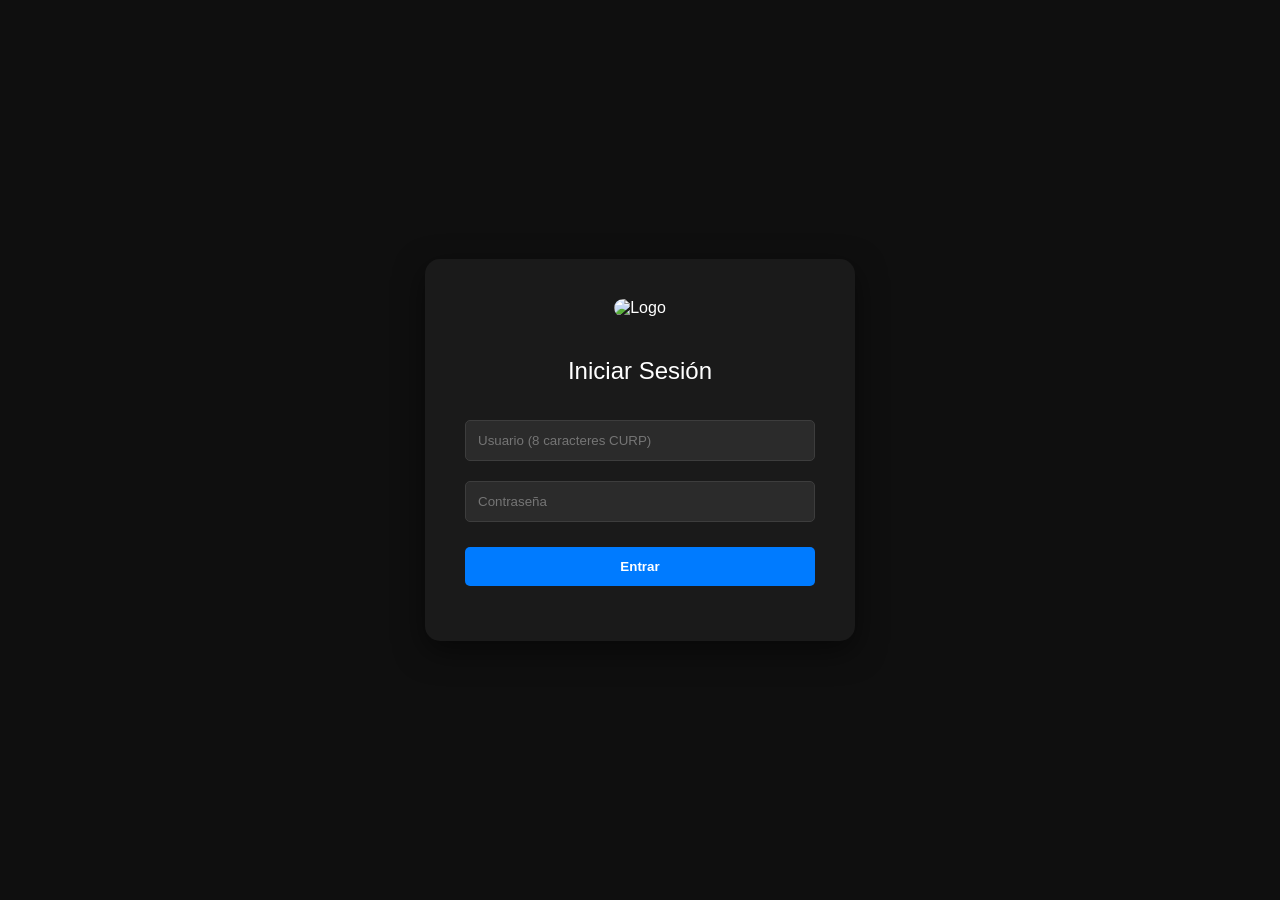
==== index.html @ 167ec00f "Add files via upload Primer despliegue de TukurForge" ====
<!DOCTYPE html>
<html lang="es">
<head>
    <meta charset="UTF-8">
    <meta name="viewport" content="width=device-width, initial-scale=1.0">
    <title>Acceso | TukurForge Tech</title>
    <link rel="stylesheet" href="style.css">
</head>
<body>
    <div class="login-container">
        <img id="brand-logo" src="https://echyplrboxmckxljtkgg.supabase.co/storage/v1/object/public/assets/TukurForge%20Tech/TukurForge%20Tech.jpeg" alt="Logo">
        
        <form id="login-form">
            <h2>Iniciar Sesión</h2>
            <input type="text" id="user-login" placeholder="Usuario (8 caracteres CURP)" required>
            <input type="password" id="password" placeholder="Contraseña" required>
            <button type="submit">Entrar</button>
        </form>
        
        <p id="message"></p>
    </div>
</body>
</html>
---- style.css ----
body {
    margin: 0;
    padding: 0;
    font-family: 'Segoe UI', Tahoma, Geneva, Verdana, sans-serif;
    background: #0f0f0f; /* Negro profundo corporativo */
    display: flex;
    justify-content: center;
    align-items: center;
    height: 100vh;
    color: white;
}

.login-container {
    background: #1a1a1a;
    padding: 40px;
    border-radius: 15px;
    box-shadow: 0 10px 30px rgba(0,0,0,0.5);
    text-align: center;
    width: 350px;
}

#brand-logo {
    width: 150px;
    margin-bottom: 20px;
    border-radius: 10px;
}

h2 { margin-bottom: 25px; font-weight: 300; }

input {
    width: 100%;
    padding: 12px;
    margin: 10px 0;
    background: #2b2b2b;
    border: 1px solid #3d3d3d;
    border-radius: 5px;
    color: white;
    box-sizing: border-box; /* Evita que el input se salga del cuadro */
}

button {
    width: 100%;
    padding: 12px;
    background: #007bff; /* Azul profesional */
    border: none;
    border-radius: 5px;
    color: white;
    font-weight: bold;
    cursor: pointer;
    margin-top: 15px;
    transition: 0.3s;
}

button:hover { background: #0056b3; }

#message { margin-top: 15px; font-size: 0.9em; color: #ff4d4d; }
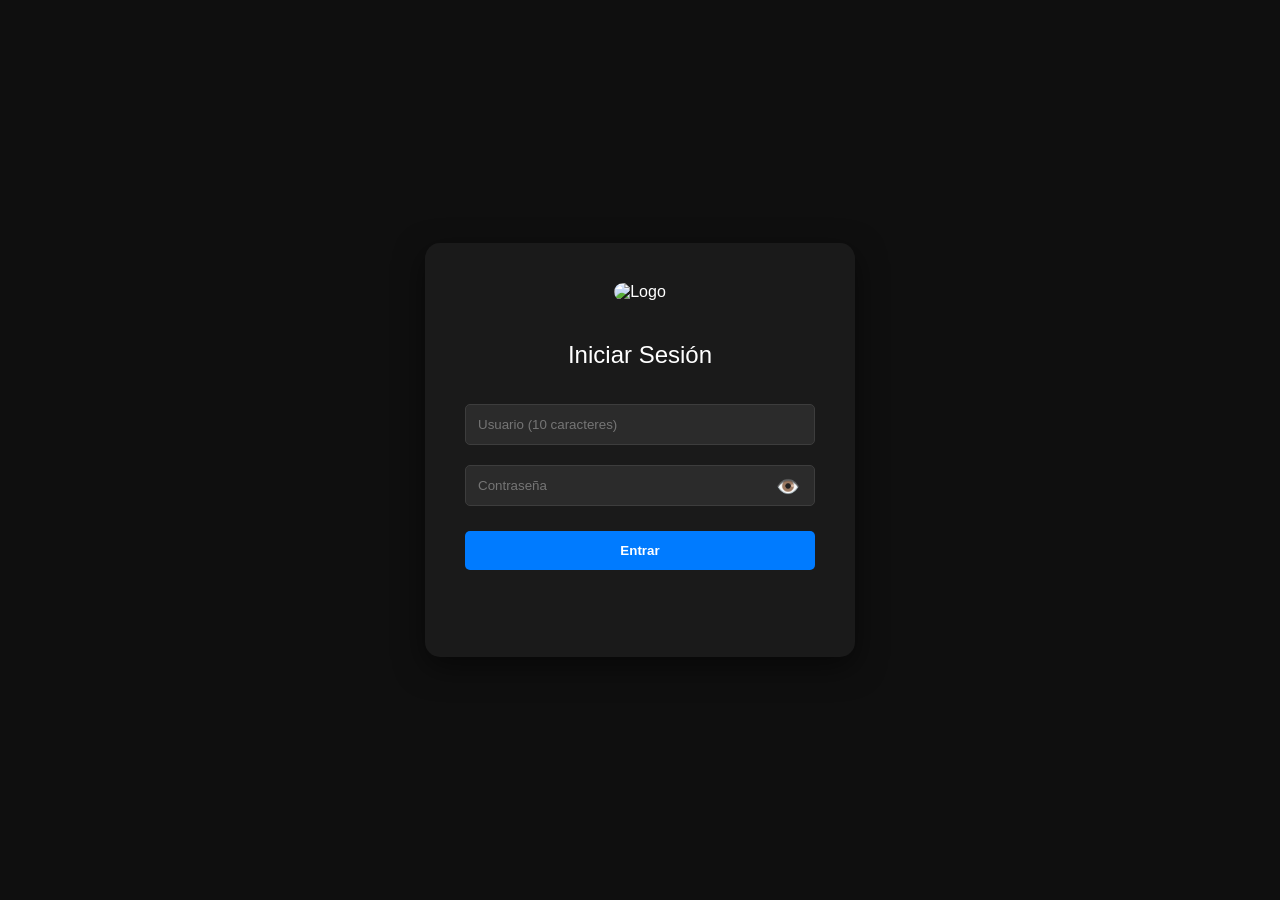
==== commit dfdc675a: "Add files via upload" ====
--- a/index.html
+++ b/index.html
@@ -7,17 +7,30 @@
     <link rel="stylesheet" href="style.css">
 </head>
 <body>
-    <div class="login-container">
+    <div id="splash-screen" class="hidden">
+        <video id="splash-video" muted playsinline>
+            <source src="https://echyplrboxmckxljtkgg.supabase.co/storage/v1/object/public/assets/TukurForge%20Tech/TukurForge%20Tech.mp4" type="video/mp4">
+        </video>
+    </div>
+
+    <div class="login-container" id="login-box">
         <img id="brand-logo" src="https://echyplrboxmckxljtkgg.supabase.co/storage/v1/object/public/assets/TukurForge%20Tech/TukurForge%20Tech.jpeg" alt="Logo">
         
         <form id="login-form">
             <h2>Iniciar Sesión</h2>
-            <input type="text" id="user-login" placeholder="Usuario (8 caracteres CURP)" required>
-            <input type="password" id="password" placeholder="Contraseña" required>
-            <button type="submit">Entrar</button>
+            <input type="text" id="user-login" placeholder="Usuario (10 caracteres)" required maxlength="10">
+            
+            <div class="password-wrapper">
+                <input type="password" id="password" placeholder="Contraseña" required>
+                <button type="button" id="togglePassword" class="eye-btn" title="Ver contraseña">👁️</button>
+            </div>
+
+            <button type="submit" id="btn-entrar">Entrar</button>
         </form>
         
         <p id="message"></p>
     </div>
+
+    <script src="script.js"></script>
 </body>
 </html>
--- a/style.css
+++ b/style.css
@@ -1,13 +1,14 @@
 body {
     margin: 0;
     padding: 0;
-    font-family: 'Segoe UI', Tahoma, Geneva, Verdana, sans-serif;
-    background: #0f0f0f; /* Negro profundo corporativo */
+    font-family: 'Segoe UI', sans-serif;
+    background: #0f0f0f;
     display: flex;
     justify-content: center;
     align-items: center;
     height: 100vh;
     color: white;
+    overflow: hidden;
 }
 
 .login-container {
@@ -17,6 +18,7 @@
     box-shadow: 0 10px 30px rgba(0,0,0,0.5);
     text-align: center;
     width: 350px;
+    z-index: 10;
 }
 
 #brand-logo {
@@ -35,13 +37,32 @@
     border: 1px solid #3d3d3d;
     border-radius: 5px;
     color: white;
-    box-sizing: border-box; /* Evita que el input se salga del cuadro */
+    box-sizing: border-box;
 }
 
-button {
+/* Contenedor Contraseña y Ojo */
+.password-wrapper {
+    position: relative;
+    width: 100%;
+}
+
+.eye-btn {
+    position: absolute;
+    right: 10px;
+    top: 50%;
+    transform: translateY(-50%);
+    background: none;
+    border: none;
+    color: #888;
+    cursor: pointer;
+    padding: 5px;
+    font-size: 1.2em;
+}
+
+button[type="submit"] {
     width: 100%;
     padding: 12px;
-    background: #007bff; /* Azul profesional */
+    background: #007bff;
     border: none;
     border-radius: 5px;
     color: white;
@@ -51,6 +72,34 @@
     transition: 0.3s;
 }
 
-button:hover { background: #0056b3; }
+button[type="submit"]:hover { background: #0056b3; }
 
-#message { margin-top: 15px; font-size: 0.9em; color: #ff4d4d; }+#message { margin-top: 15px; font-size: 0.9em; min-height: 1.2em; }
+
+/* Splash Screen */
+#splash-screen {
+    position: fixed;
+    top: 0;
+    left: 0;
+    width: 100%;
+    height: 100vh;
+    background: #000;
+    display: flex;
+    justify-content: center;
+    align-items: center;
+    z-index: 9999;
+}
+
+#splash-video {
+    width: 100%;
+    max-width: 800px;
+    height: auto;
+}
+
+.hidden { display: none !important; }
+
+.fade-out {
+    opacity: 0;
+    transform: scale(0.95);
+    transition: 0.5s ease;
+}
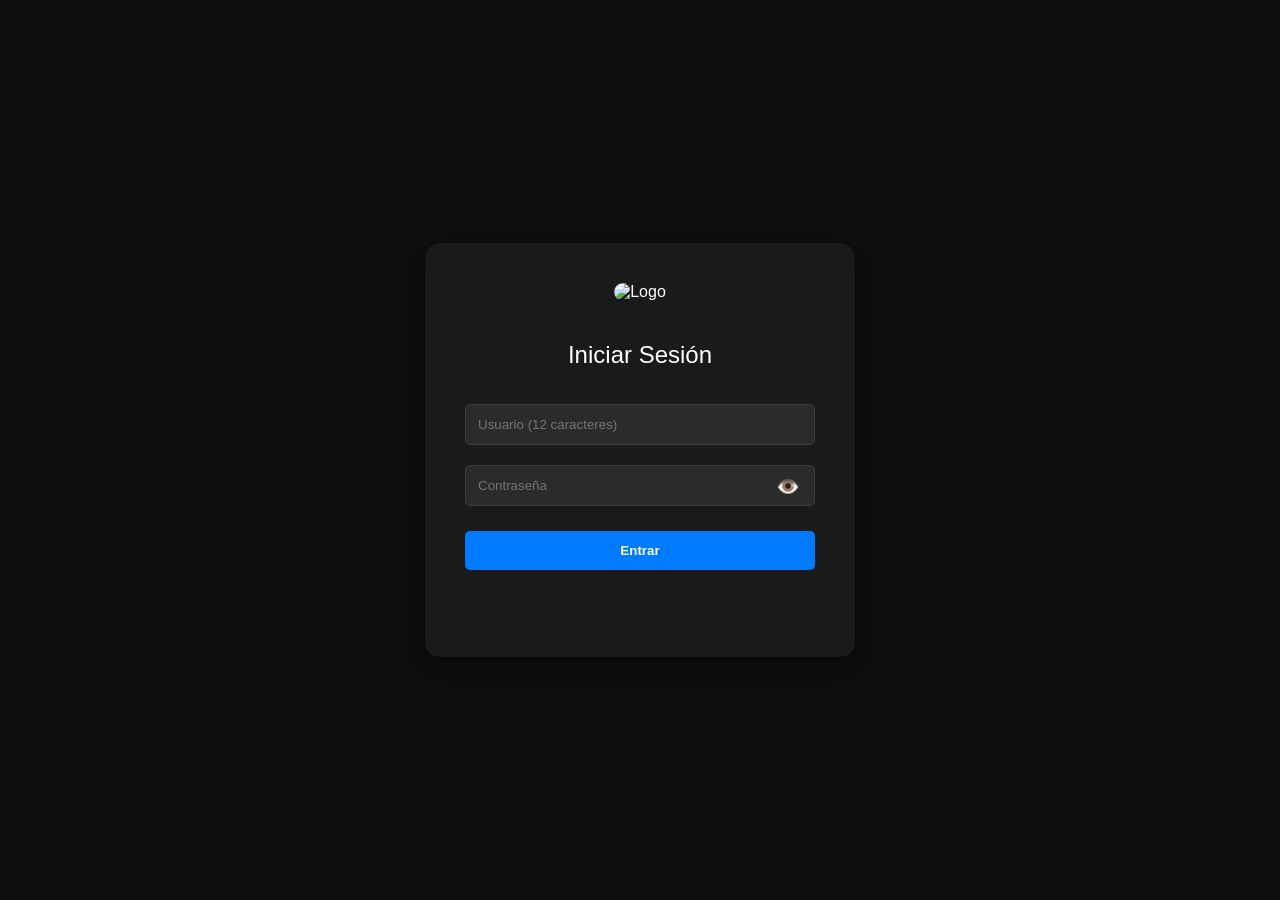
==== commit 098bef30: "Add files via upload" ====
--- a/index.html
+++ b/index.html
@@ -18,7 +18,7 @@
         
         <form id="login-form">
             <h2>Iniciar Sesión</h2>
-            <input type="text" id="user-login" placeholder="Usuario (10 caracteres)" required maxlength="10">
+            <input type="text" id="user-login" placeholder="Usuario (12 caracteres)" required maxlength="12">
             
             <div class="password-wrapper">
                 <input type="password" id="password" placeholder="Contraseña" required>
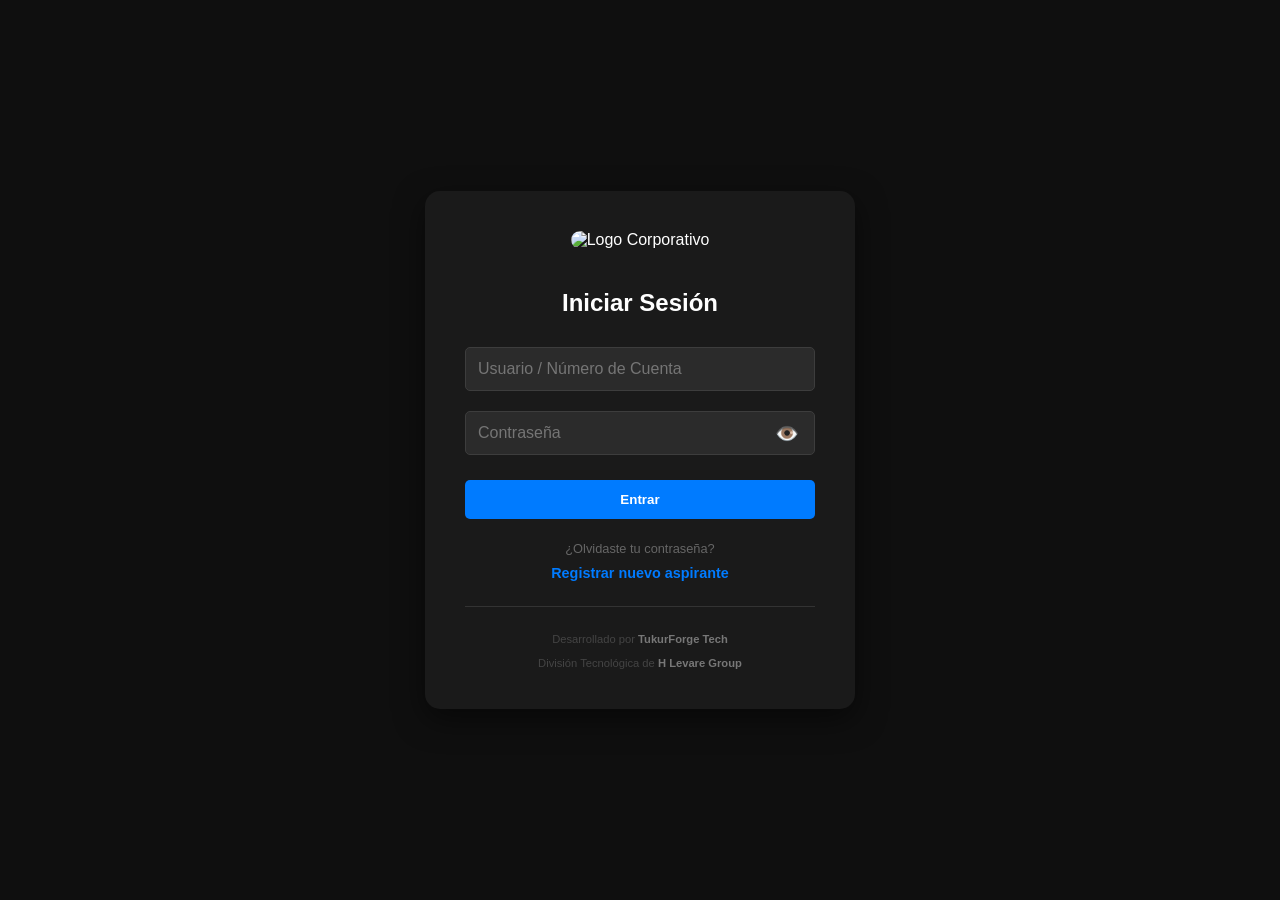
==== commit 5fdaaa33: "Add files via upload" ====
--- a/index.html
+++ b/index.html
@@ -3,34 +3,41 @@
 <head>
     <meta charset="UTF-8">
     <meta name="viewport" content="width=device-width, initial-scale=1.0">
-    <title>Acceso | TukurForge Tech</title>
+    <title>Acceso Unificado | H Levare Group</title>
     <link rel="stylesheet" href="style.css">
 </head>
 <body>
     <div id="splash-screen" class="hidden">
         <video id="splash-video" muted playsinline>
-            <source src="https://echyplrboxmckxljtkgg.supabase.co/storage/v1/object/public/assets/TukurForge%20Tech/TukurForge%20Tech.mp4" type="video/mp4">
+            <source src="https://echyplrboxmckxljtkgg.supabase.co/storage/v1/object/public/assets/TukurForge_Tech/TukurForge_Tech_Negro.mp4" type="video/mp4">
         </video>
     </div>
 
     <div class="login-container" id="login-box">
-        <img id="brand-logo" src="https://echyplrboxmckxljtkgg.supabase.co/storage/v1/object/public/assets/TukurForge%20Tech/TukurForge%20Tech.jpeg" alt="Logo">
+        <img id="brand-logo" src="https://echyplrboxmckxljtkgg.supabase.co/storage/v1/object/public/assets/TukurForge_Tech/TukurForge_Tech_Negro.jpeg" alt="Logo Corporativo">
+        <h2 id="welcome-text">Iniciar Sesión</h2>
         
         <form id="login-form">
-            <h2>Iniciar Sesión</h2>
-            <input type="text" id="user-login" placeholder="Usuario (12 caracteres)" required maxlength="12">
-            
+            <input type="text" id="user-login" placeholder="Usuario / Número de Cuenta" required maxlength="14">
             <div class="password-wrapper">
                 <input type="password" id="password" placeholder="Contraseña" required>
-                <button type="button" id="togglePassword" class="eye-btn" title="Ver contraseña">👁️</button>
+                <button type="button" id="togglePassword" class="eye-btn">👁️</button>
             </div>
-
             <button type="submit" id="btn-entrar">Entrar</button>
         </form>
         
         <p id="message"></p>
+
+        <div class="footer-links">
+            <a href="#" class="secondary-link">¿Olvidaste tu contraseña?</a><br>
+            <a href="registro.html" class="primary-link"><strong>Registrar nuevo aspirante</strong></a>
+        </div>
+
+        <div class="corporate-footer">
+            <p>Desarrollado por <strong>TukurForge Tech</strong></p>
+            <span>División Tecnológica de <strong>H Levare Group</strong></span>
+        </div>
     </div>
-
     <script src="script.js"></script>
 </body>
 </html>
--- a/style.css
+++ b/style.css
@@ -1,105 +1,64 @@
+/* General */
 body {
-    margin: 0;
-    padding: 0;
-    font-family: 'Segoe UI', sans-serif;
-    background: #0f0f0f;
-    display: flex;
-    justify-content: center;
-    align-items: center;
-    height: 100vh;
-    color: white;
-    overflow: hidden;
+    margin: 0; padding: 0; font-family: 'Segoe UI', sans-serif;
+    background: #0f0f0f; display: flex; flex-direction: column;
+    justify-content: center; align-items: center; height: 100vh;
+    color: white; overflow: hidden;
 }
 
+/* Contenedor */
 .login-container {
-    background: #1a1a1a;
-    padding: 40px;
-    border-radius: 15px;
-    box-shadow: 0 10px 30px rgba(0,0,0,0.5);
-    text-align: center;
-    width: 350px;
-    z-index: 10;
+    background: #1a1a1a; padding: 40px; border-radius: 15px;
+    box-shadow: 0 10px 30px rgba(0,0,0,0.5); text-align: center;
+    width: 350px; transition: 0.5s;
 }
 
-#brand-logo {
-    width: 150px;
-    margin-bottom: 20px;
-    border-radius: 10px;
+#brand-logo { width: 140px; margin-bottom: 20px; border-radius: 12px; }
+
+/* Inputs */
+input {
+    width: 100%; padding: 12px; margin: 10px 0;
+    background: #2b2b2b; border: 1px solid #3d3d3d;
+    border-radius: 5px; color: white; box-sizing: border-box;
+    font-size: 16px;
 }
 
-h2 { margin-bottom: 25px; font-weight: 300; }
-
-input {
-    width: 100%;
-    padding: 12px;
-    margin: 10px 0;
-    background: #2b2b2b;
-    border: 1px solid #3d3d3d;
-    border-radius: 5px;
-    color: white;
-    box-sizing: border-box;
+/* Password y Ojo */
+.password-wrapper { position: relative; width: 100%; }
+.eye-btn {
+    position: absolute; right: 10px; top: 50%;
+    transform: translateY(-50%); background: none; border: none;
+    color: #888; cursor: pointer; font-size: 1.2em;
 }
 
-/* Contenedor Contraseña y Ojo */
-.password-wrapper {
-    position: relative;
-    width: 100%;
-}
-
-.eye-btn {
-    position: absolute;
-    right: 10px;
-    top: 50%;
-    transform: translateY(-50%);
-    background: none;
-    border: none;
-    color: #888;
-    cursor: pointer;
-    padding: 5px;
-    font-size: 1.2em;
-}
-
+/* Botones */
 button[type="submit"] {
-    width: 100%;
-    padding: 12px;
-    background: #007bff;
-    border: none;
-    border-radius: 5px;
-    color: white;
-    font-weight: bold;
-    cursor: pointer;
-    margin-top: 15px;
+    width: 100%; padding: 12px; background: #007bff;
+    border: none; border-radius: 5px; color: white;
+    font-weight: bold; cursor: pointer; margin-top: 15px;
     transition: 0.3s;
 }
-
 button[type="submit"]:hover { background: #0056b3; }
 
-#message { margin-top: 15px; font-size: 0.9em; min-height: 1.2em; }
+/* Mensajes y Links */
+#message { margin-top: 15px; font-size: 0.9em; font-weight: bold; }
+.footer-links { margin-top: 20px; }
+.secondary-link { color: #666; font-size: 0.8em; text-decoration: none; }
+.primary-link { color: #007bff; font-size: 0.9em; text-decoration: none; display: block; margin-top: 8px; }
 
-/* Splash Screen */
+/* Footer Corporativo */
+.corporate-footer {
+    margin-top: 25px; padding-top: 15px;
+    border-top: 1px solid #333; font-size: 0.7em; color: #444;
+}
+.corporate-footer strong { color: #777; }
+
+/* Splash Video */
 #splash-screen {
-    position: fixed;
-    top: 0;
-    left: 0;
-    width: 100%;
-    height: 100vh;
-    background: #000;
-    display: flex;
-    justify-content: center;
-    align-items: center;
-    z-index: 9999;
+    position: fixed; top: 0; left: 0; width: 100%; height: 100vh;
+    background: #000; display: flex; justify-content: center;
+    align-items: center; z-index: 9999;
 }
-
-#splash-video {
-    width: 100%;
-    max-width: 800px;
-    height: auto;
-}
-
+#splash-video { width: 100%; max-width: 800px; }
 .hidden { display: none !important; }
-
-.fade-out {
-    opacity: 0;
-    transform: scale(0.95);
-    transition: 0.5s ease;
-}+.fade-out { opacity: 0; transform: scale(0.9); }
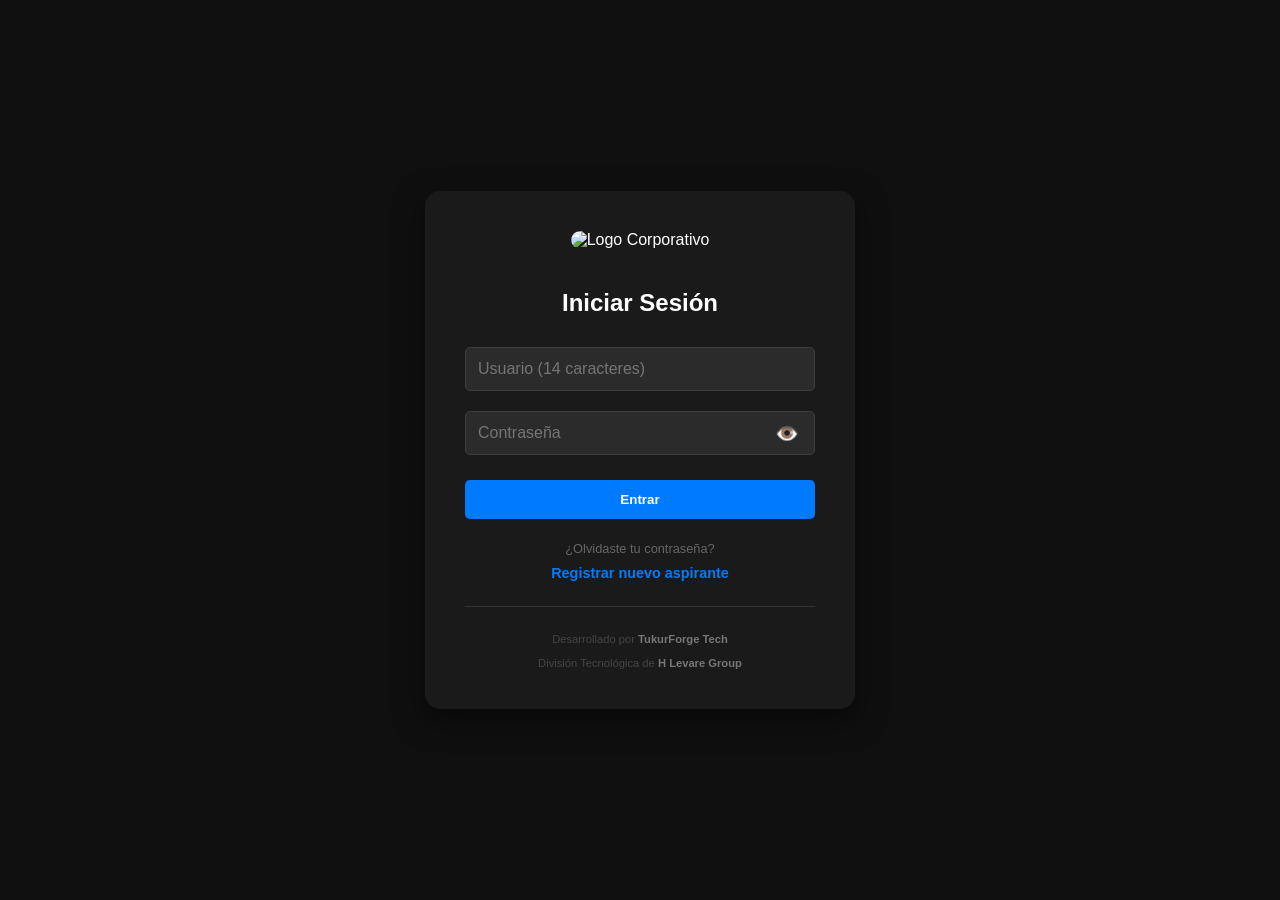
==== commit e84062fe: "Add files via upload" ====
--- a/index.html
+++ b/index.html
@@ -18,7 +18,7 @@
         <h2 id="welcome-text">Iniciar Sesión</h2>
         
         <form id="login-form">
-            <input type="text" id="user-login" placeholder="Usuario / Número de Cuenta" required maxlength="14">
+            <input type="text" id="user-login" placeholder="Usuario (14 caracteres)" required maxlength="14">
             <div class="password-wrapper">
                 <input type="password" id="password" placeholder="Contraseña" required>
                 <button type="button" id="togglePassword" class="eye-btn">👁️</button>
